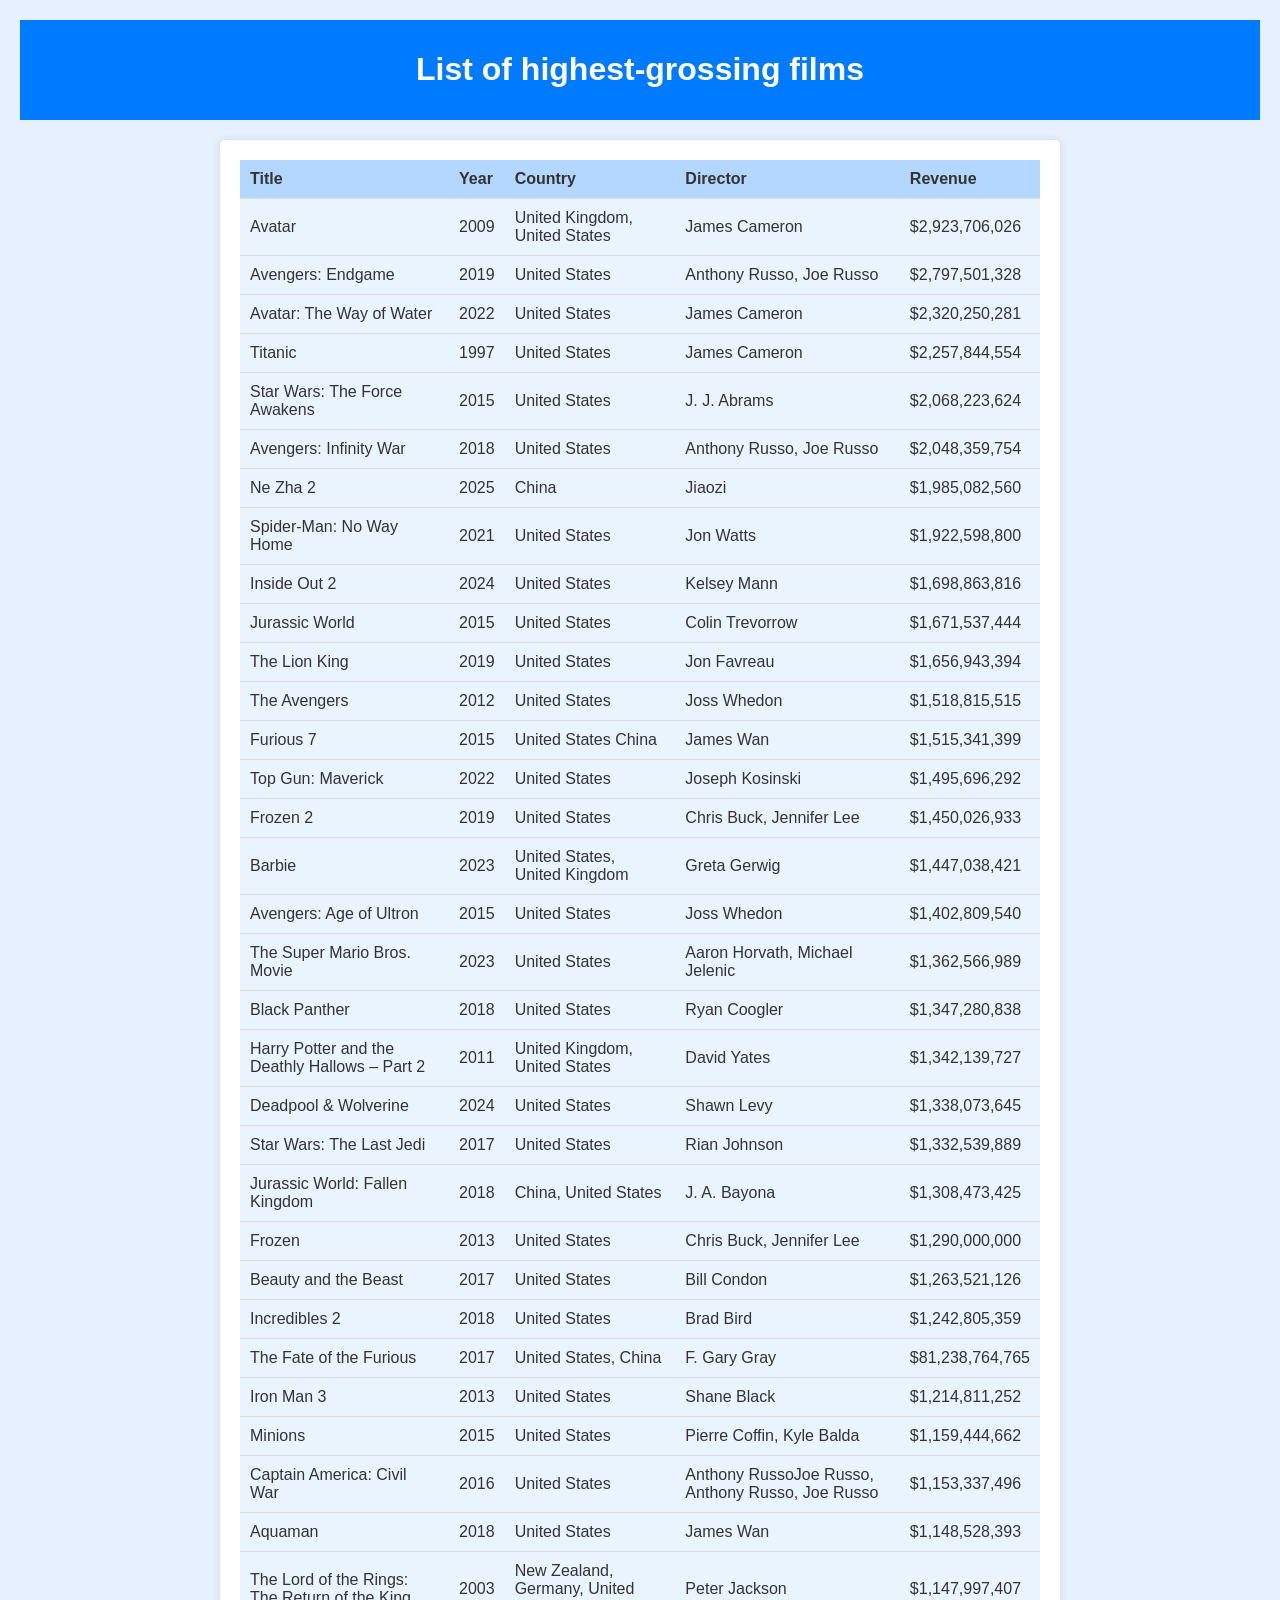
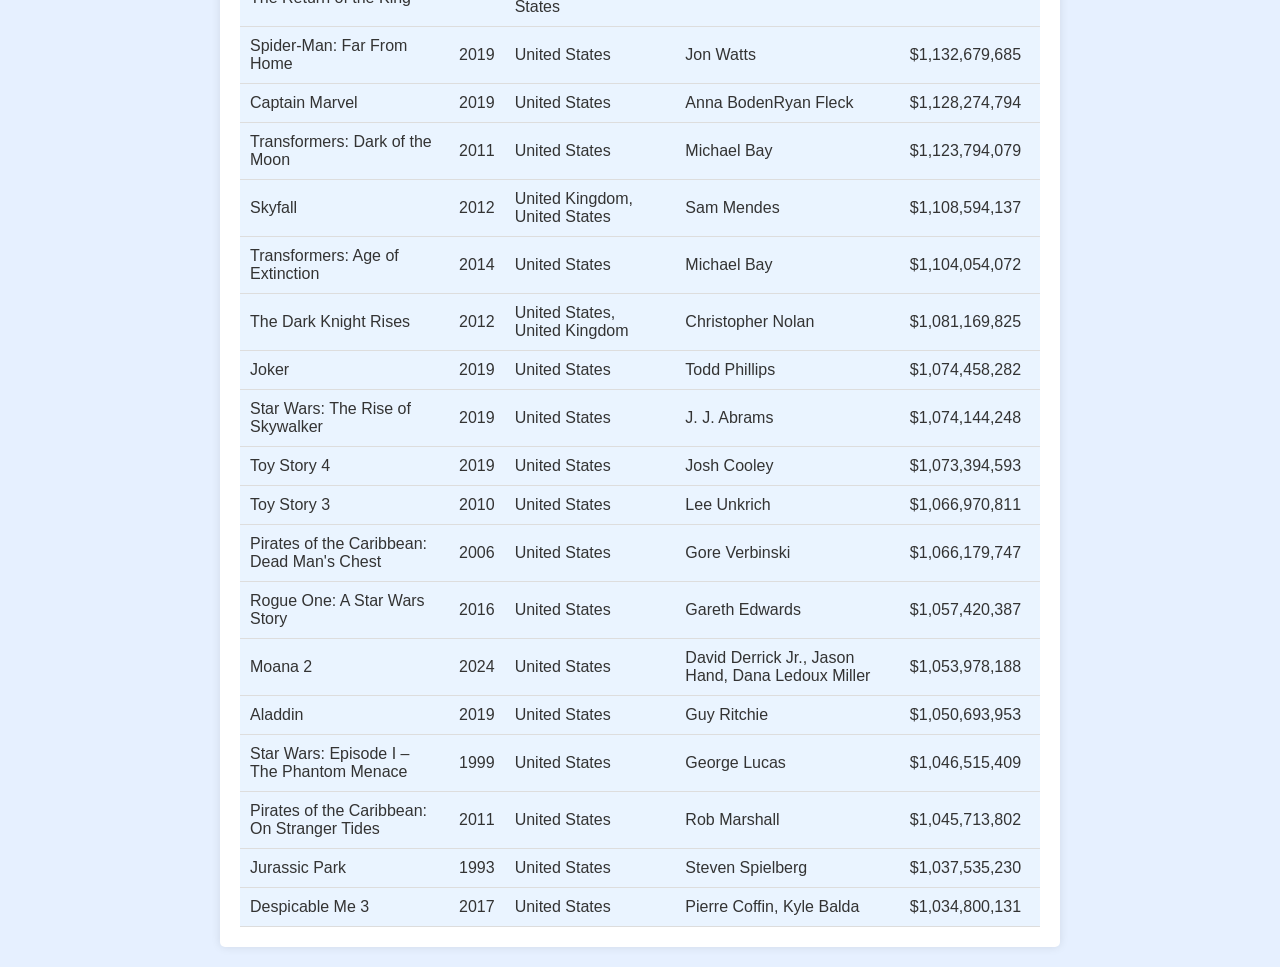
==== index.html @ cb99c5af "commit" ====
<!DOCTYPE html>
<html lang="en">

<head>
    <meta charset="UTF-8">
    <meta name="viewport" content="width=device-width, initial-scale=1.0">
    <title>List of highest-grossing films</title>
    <link rel="stylesheet" href="style.css">
</head>

<body>
    <header>
        <h1>List of highest-grossing films</h1>
    </header>
    <main>
        <div id="film-data">
            <table>
                <thead>
                    <tr>
                        <th>Title</th>
                        <th>Year</th>
                        <th>Country</th>
                        <th>Director</th>
                        <th>Revenue</th>
                    </tr>
                </thead>
                <tbody id="films-tbody">
                </tbody>
            </table>
        </div>
    </main>
    <script src="script.js"></script>
</body>

</html>
---- style.css ----
body {
    font-family: Arial, sans-serif;
    background-color: #e6f0ff;
    color: #333;
    margin: 0;
    padding: 20px;
}

header {
    background-color: #007bff;
    color: #fff;
    text-align: center;
    margin-bottom: 20px;
    padding: 10px 0;
}

#film-data {
    max-width: 800px;
    margin: 0 auto;
    background-color: #fff;
    padding: 20px;
    box-shadow: 0 0 10px rgba(0, 0, 0, 0.1);
    border-radius: 5px;
}

table {
    width: 100%;
    border-collapse: collapse;
    background-color: #eaf4ff;
}

table th,
table td {
    padding: 10px;
    border-bottom: 1px solid #ddd;
    text-align: left;
}

table th {
    background-color: #b3d7ff;
}


table tr:hover {
    background-color: #d0e8ff;
}
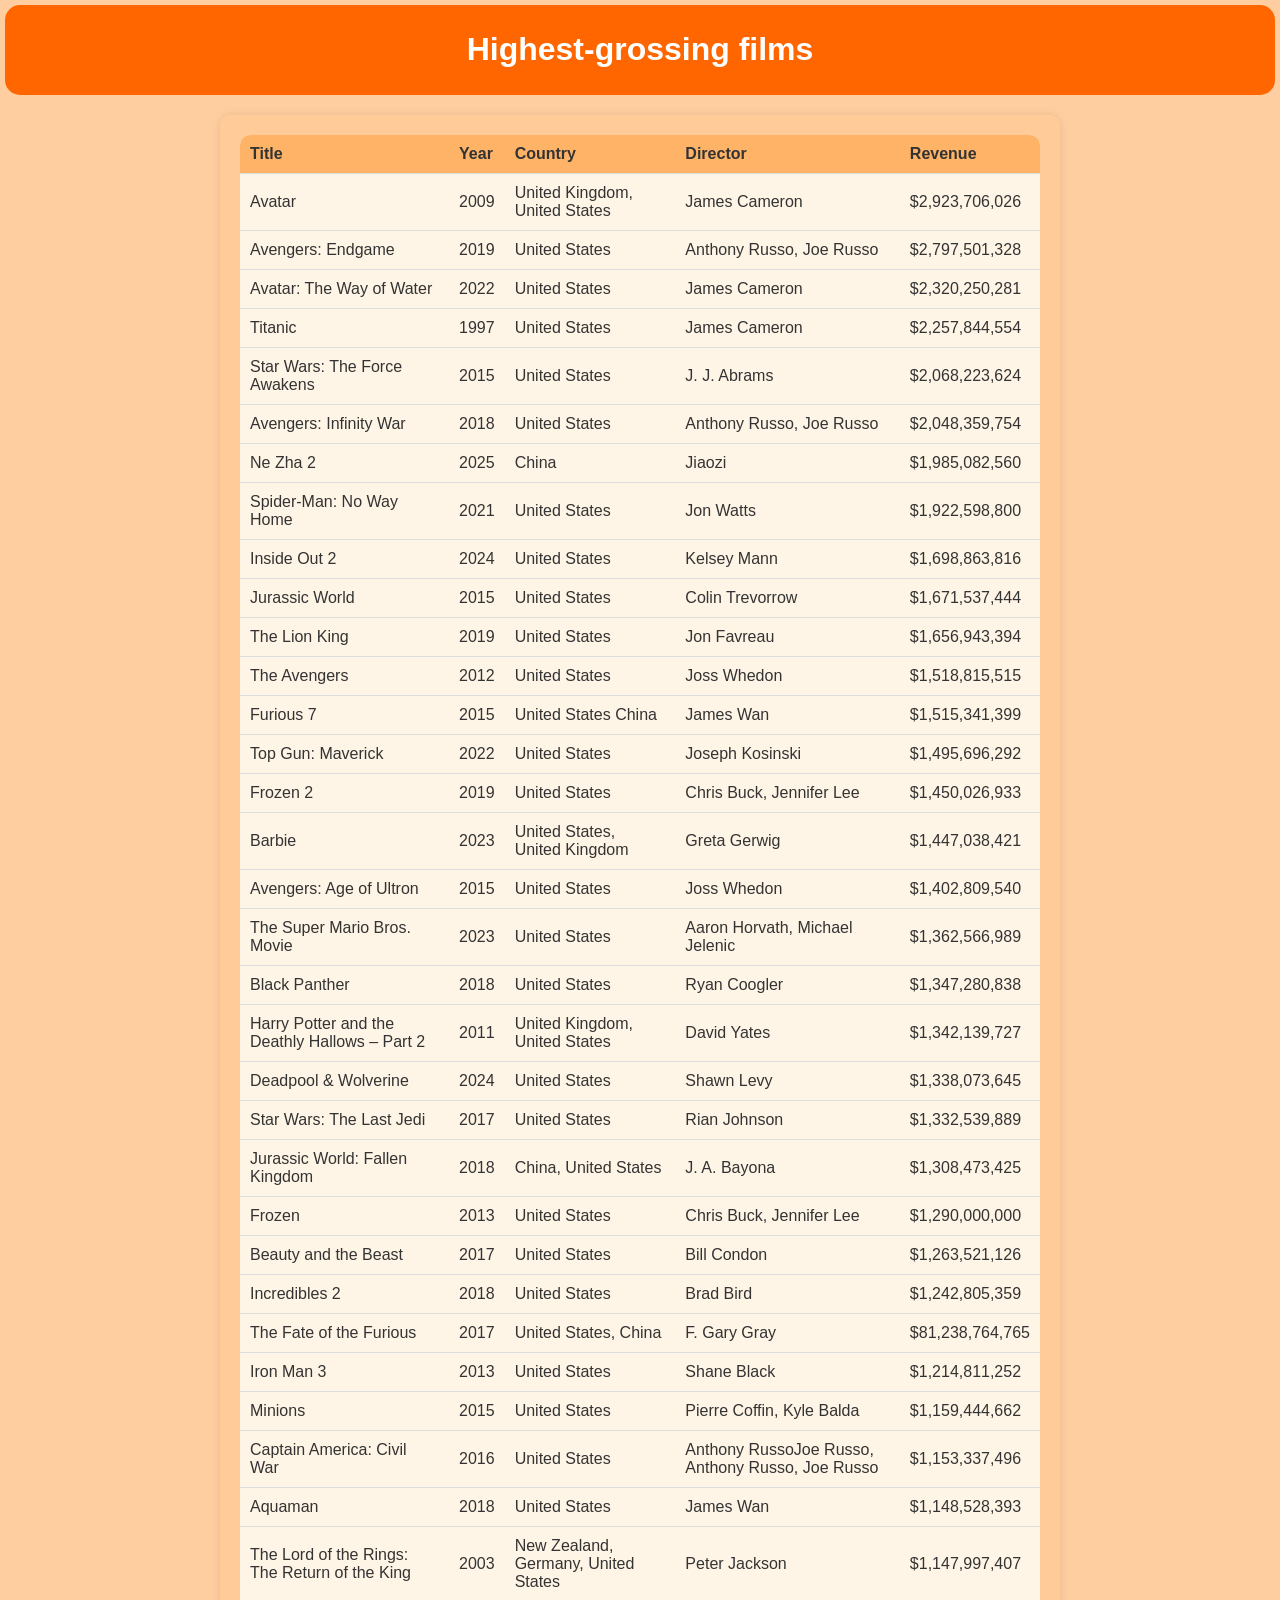
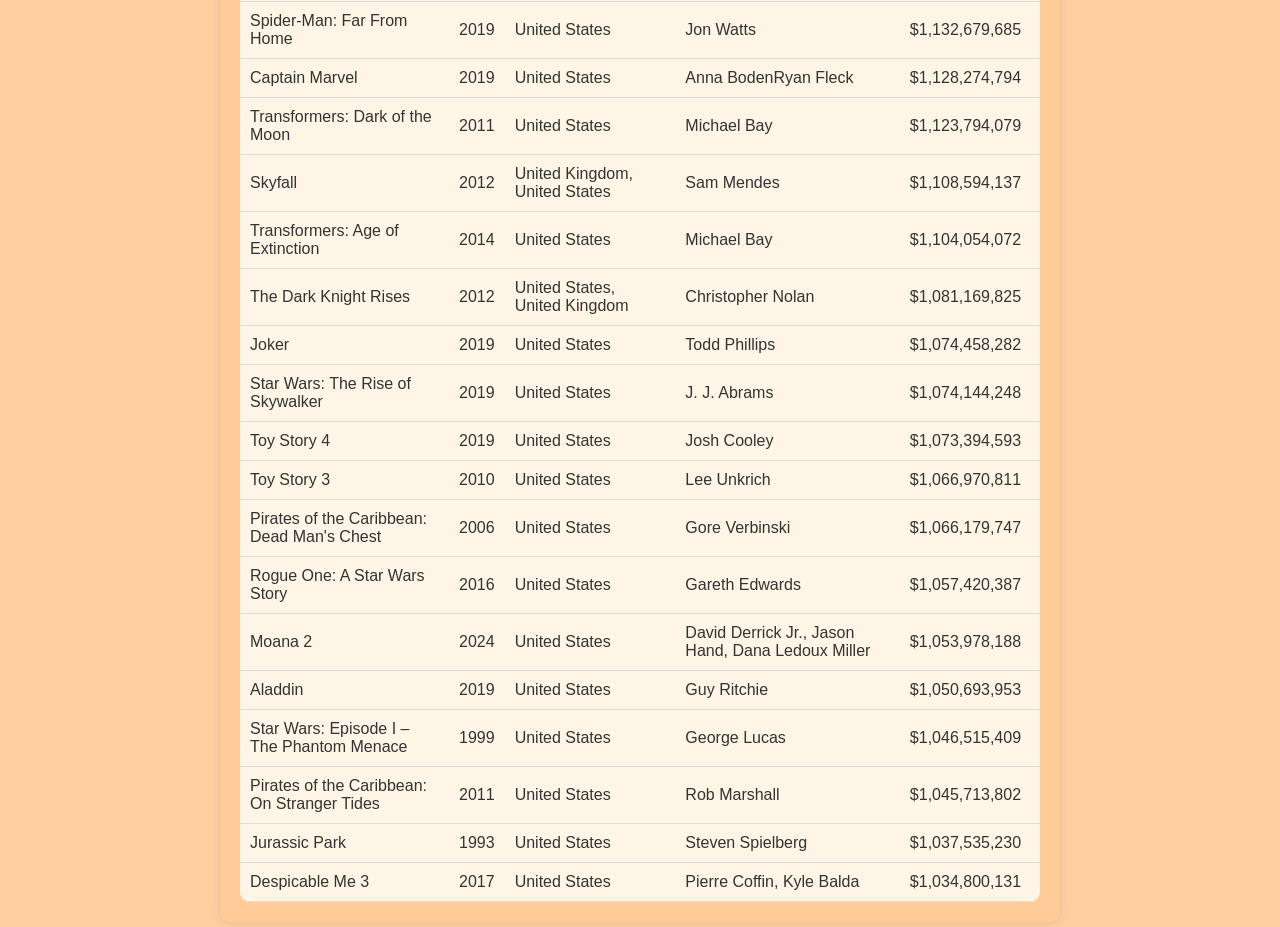
==== commit 6f706852: "upd" ====
--- a/index.html
+++ b/index.html
@@ -10,7 +10,7 @@
 
 <body>
     <header>
-        <h1>List of highest-grossing films</h1>
+        <h1>Highest-grossing films</h1>
     </header>
     <main>
         <div id="film-data">
--- a/style.css
+++ b/style.css
@@ -1,32 +1,26 @@
-body {
-    font-family: Arial, sans-serif;
-    background-color: #e6f0ff;
-    color: #333;
-    margin: 0;
-    padding: 20px;
-}
-
 header {
-    background-color: #007bff;
+    background-color: #ff6600;
     color: #fff;
     text-align: center;
     margin-bottom: 20px;
-    padding: 10px 0;
+    padding: 5px 0;
+    border-radius: 15px;
 }
 
-#film-data {
-    max-width: 800px;
-    margin: 0 auto;
-    background-color: #fff;
-    padding: 20px;
-    box-shadow: 0 0 10px rgba(0, 0, 0, 0.1);
-    border-radius: 5px;
+body {
+    font-family: 'Helvetica Neue', Arial, sans-serif;
+    background-color: #ffcea0;
+    color: #333;
+    margin: 0;
+    padding: 5px;
 }
 
 table {
     width: 100%;
     border-collapse: collapse;
-    background-color: #eaf4ff;
+    background-color: #fff5e6;
+    border-radius: 10px;
+    overflow: hidden;
 }
 
 table th,
@@ -37,10 +31,22 @@
 }
 
 table th {
-    background-color: #b3d7ff;
+    background-color: #ffb366;
 }
 
+table th:hover {
+    background-color: #ff9933;
+}
 
 table tr:hover {
-    background-color: #d0e8ff;
+    background-color: #ffe0cc;
+}
+
+#film-data {
+    max-width: 800px;
+    margin: 0 auto;
+    background-color: #ffcc99;
+    padding: 20px;
+    box-shadow: 0 0 10px rgba(0, 0, 0, 0.1);
+    border-radius: 10px;
 }
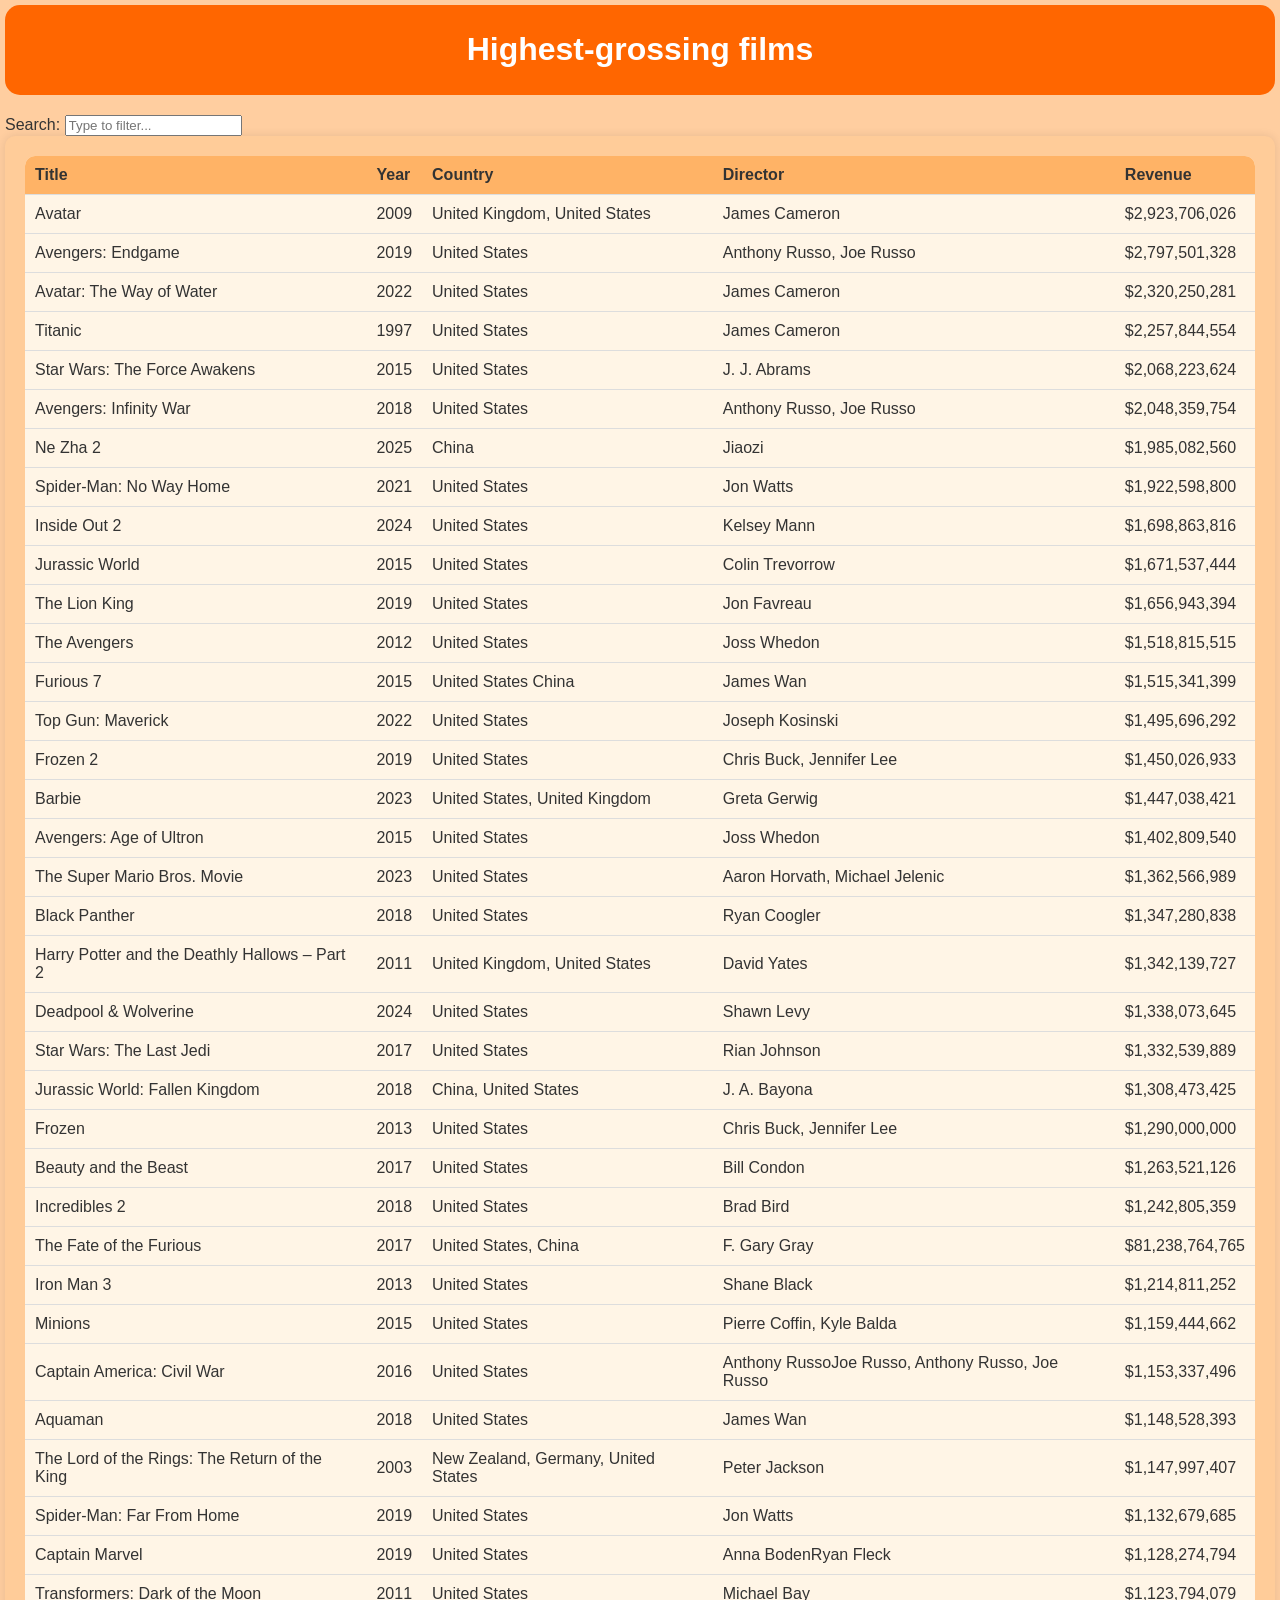
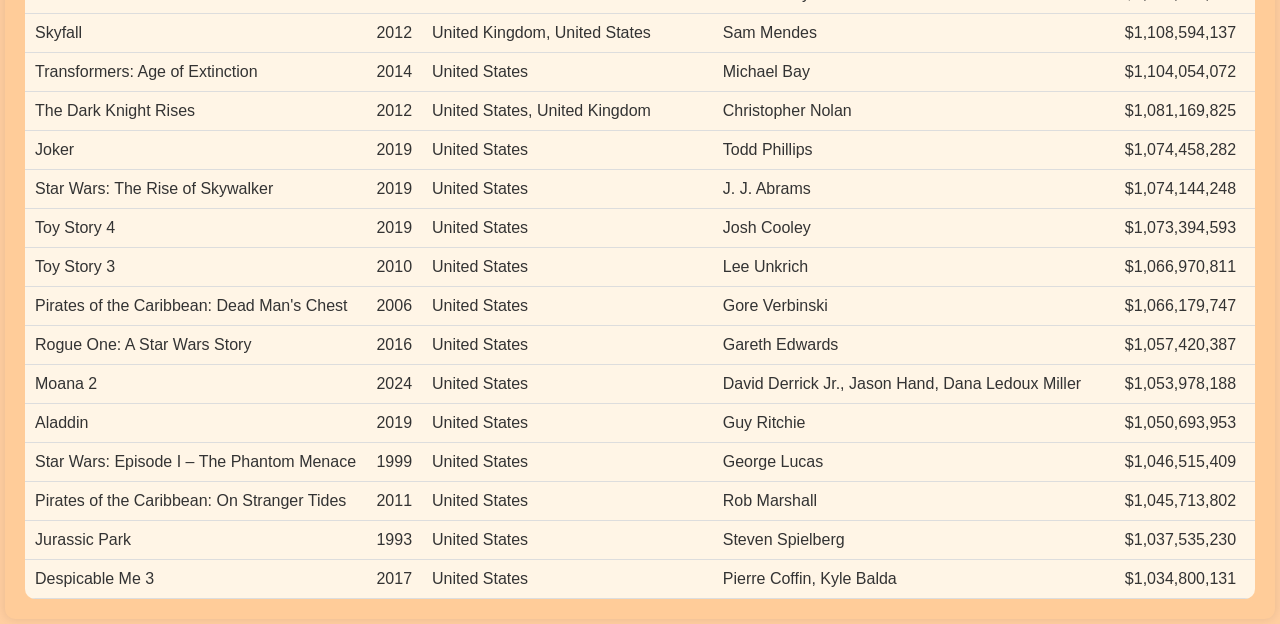
==== commit 10b4f1a3: "r" ====
--- a/index.html
+++ b/index.html
@@ -12,6 +12,12 @@
     <header>
         <h1>Highest-grossing films</h1>
     </header>
+    <!-- Add a search box above the table -->
+    <div id="search-container">
+        <label for="searchInput">Search:</label>
+        <input type="text" id="searchInput" placeholder="Type to filter...">
+    </div>
+
     <main>
         <div id="film-data">
             <table>
--- a/style.css
+++ b/style.css
@@ -43,7 +43,7 @@
 }
 
 #film-data {
-    max-width: 800px;
+    max-width: 100%;
     margin: 0 auto;
     background-color: #ffcc99;
     padding: 20px;
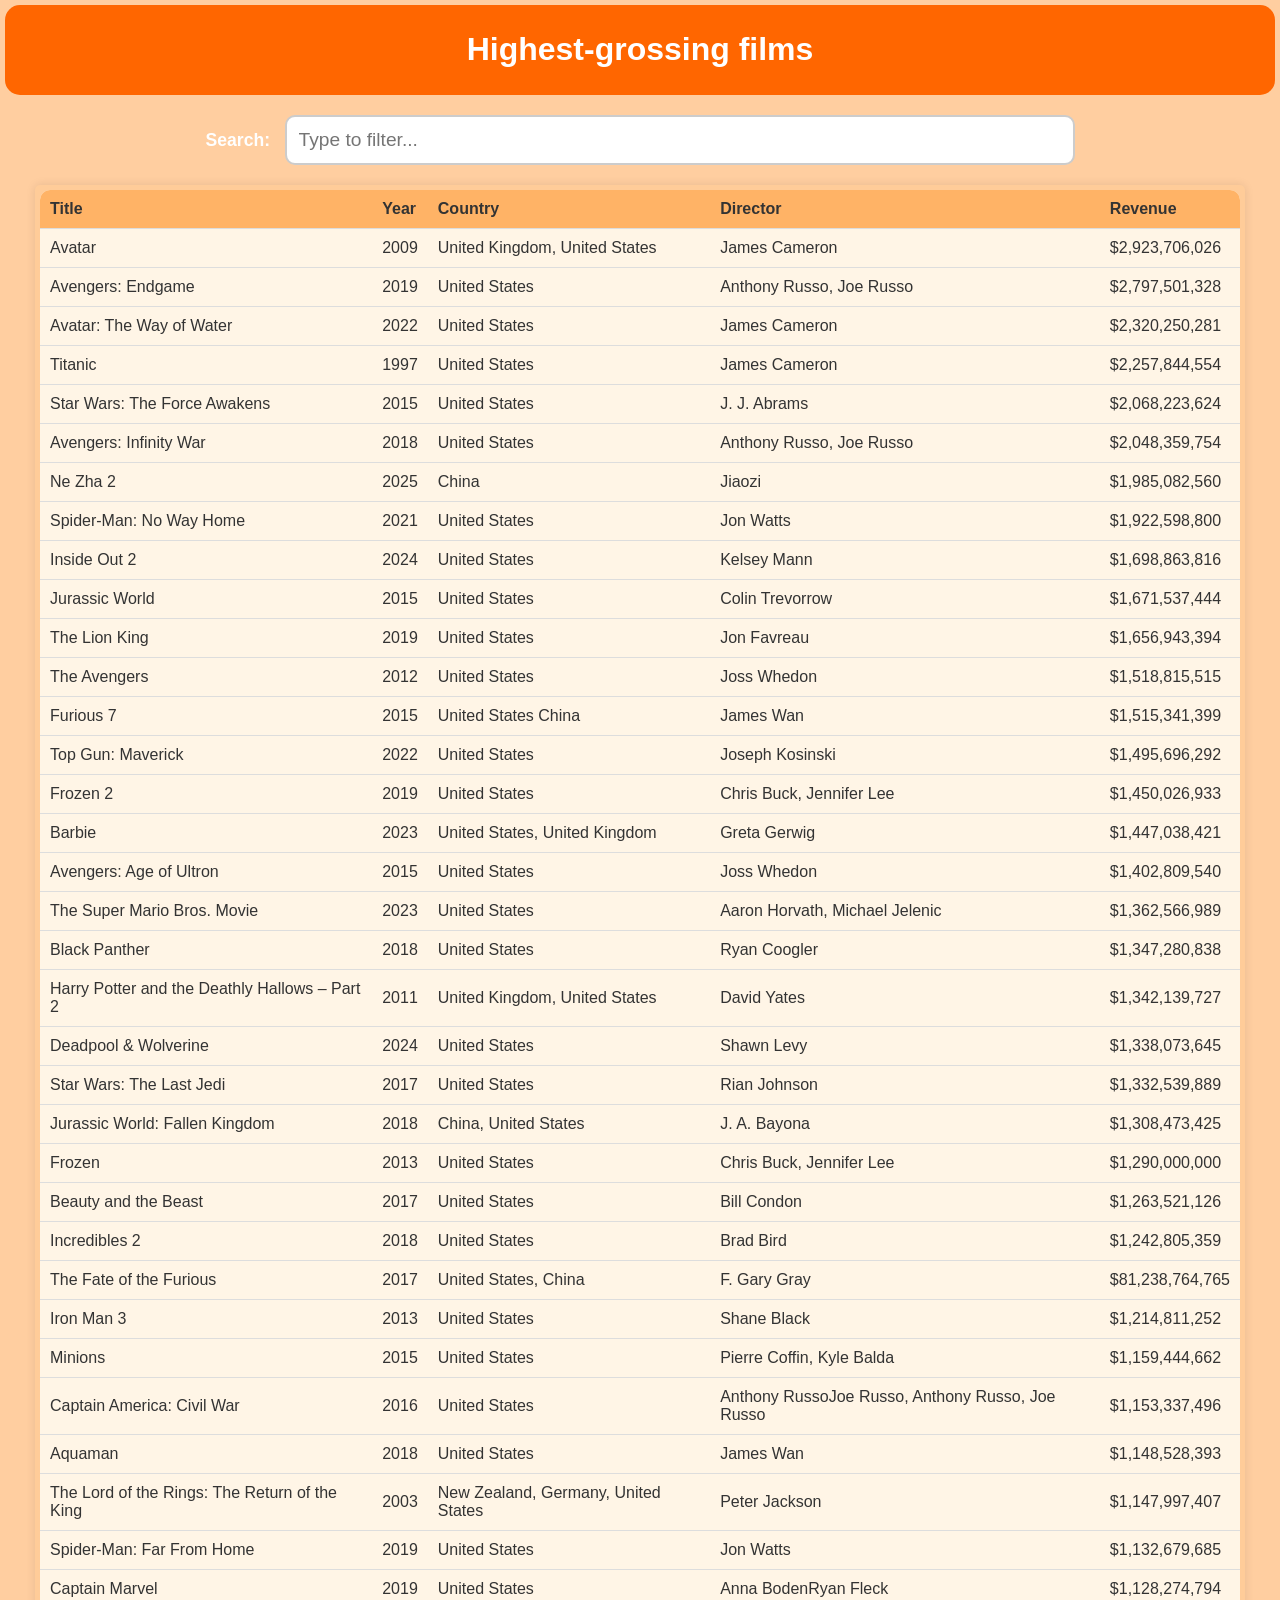
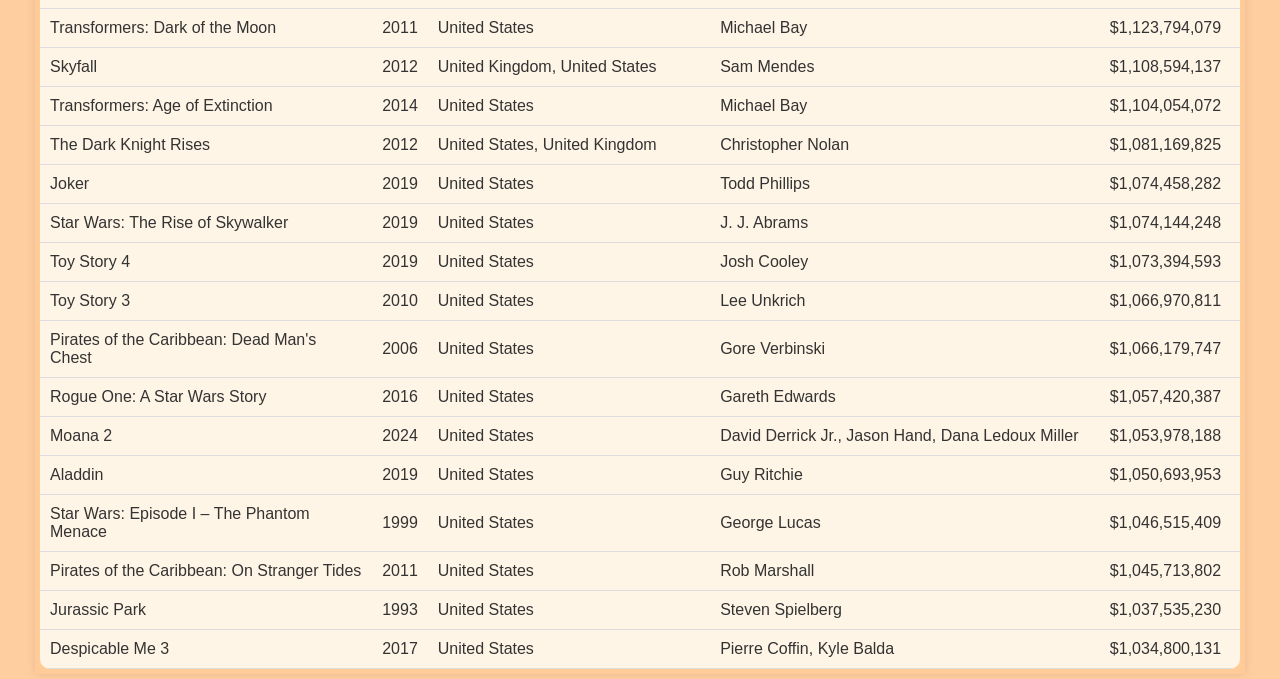
==== commit 5130d644: "r" ====
--- a/index.html
+++ b/index.html
@@ -4,7 +4,7 @@
 <head>
     <meta charset="UTF-8">
     <meta name="viewport" content="width=device-width, initial-scale=1.0">
-    <title>List of highest-grossing films</title>
+    <title>Highest-grossing films</title>
     <link rel="stylesheet" href="style.css">
 </head>
 
--- a/style.css
+++ b/style.css
@@ -43,10 +43,42 @@
 }
 
 #film-data {
-    max-width: 100%;
+    max-width: 1200px;
     margin: 0 auto;
     background-color: #ffcc99;
-    padding: 20px;
+    padding: 5px;
     box-shadow: 0 0 10px rgba(0, 0, 0, 0.1);
+    border-radius: 5px;
+}
+#search-container {
+    margin: 0 auto;
+    text-align: center;
+    margin-bottom: 20px;
+}
+
+#search-container label {
+    margin-right: 10px;
+    font-size: 1.1em;
+    font-family: 'Helvetica Neue', Arial, sans-serif;
+    font-weight: bold;
+    color: #fff;
+}
+
+#searchInput {
+    font-size: 1.2em;
+    font-family: 'Helvetica Neue', Arial, sans-serif;
+    padding: 12px;
+    width: 60%;
+    border: 2px solid #ccc;
     border-radius: 10px;
+}
+#searchInput:hover {
+    background-color: #fff8f0;
+    box-shadow: 0 0 5px rgba(255, 153, 51, 0.5);
+}
+
+#searchInput:focus {
+    border-color: #ff6600;
+    outline: none;
+    box-shadow: 0 0 5px rgba(255, 153, 51, 0.8);
 }
